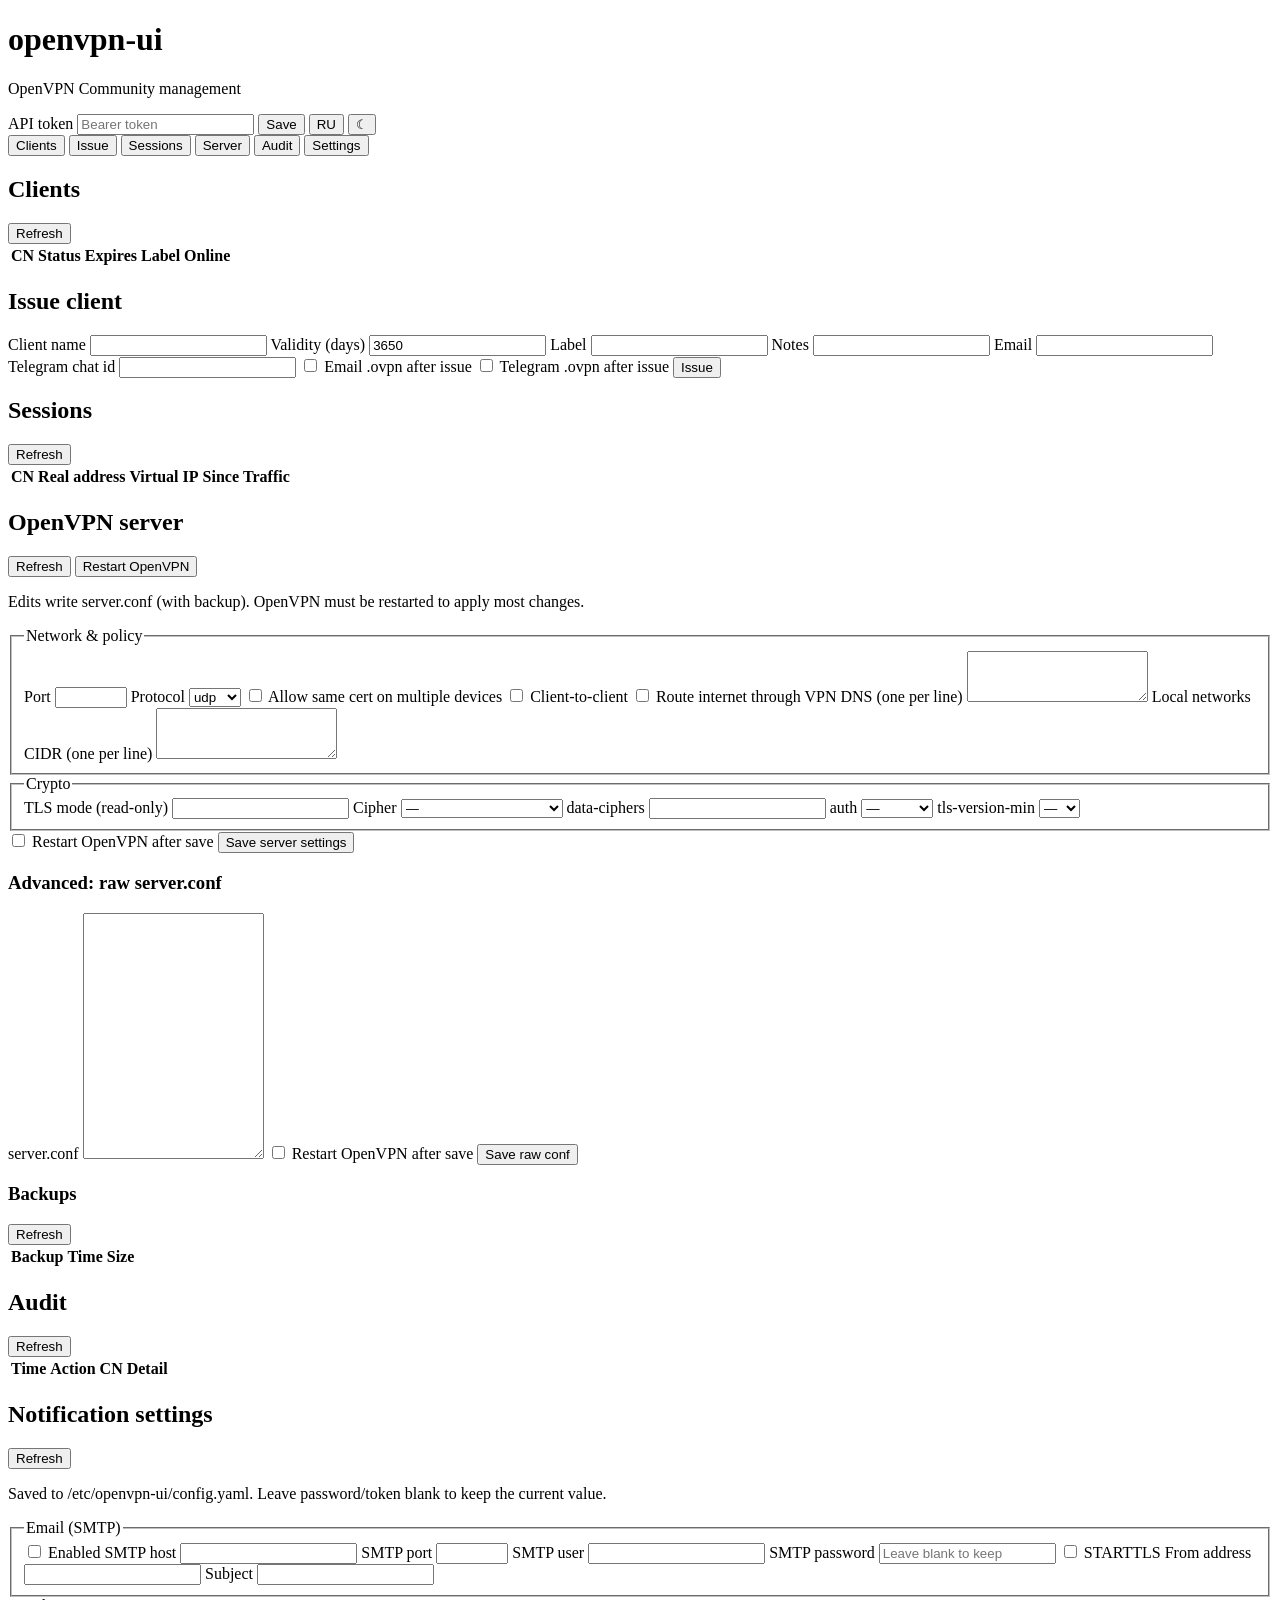
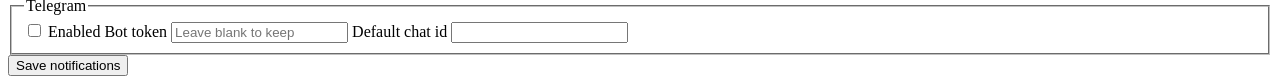
==== src/openvpn_ui/web/index.html @ c20dd94a "Rename project from vpnctl to openvpn-ui. Package openvpn_ui, CLI/systemd/paths, and docs updated fo" ====
<!DOCTYPE html>
<html lang="en" data-theme="dark" data-lang="en">
<head>
  <meta charset="utf-8" />
  <meta name="viewport" content="width=device-width, initial-scale=1" />
  <title>openvpn-ui</title>
  <link rel="stylesheet" href="/static/styles.css" />
  <script>
    (() => {
      const themeKey = "openvpn_ui_theme";
      const langKey = "openvpn_ui_lang";
      const savedTheme = localStorage.getItem(themeKey);
      const theme = savedTheme === "light" || savedTheme === "dark"
        ? savedTheme
        : (window.matchMedia("(prefers-color-scheme: light)").matches ? "light" : "dark");
      document.documentElement.setAttribute("data-theme", theme);
      const savedLang = localStorage.getItem(langKey);
      const lang = savedLang === "ru" || savedLang === "en"
        ? savedLang
        : (navigator.language || "").toLowerCase().startsWith("ru") ? "ru" : "en";
      document.documentElement.setAttribute("data-lang", lang);
      document.documentElement.lang = lang;
    })();
  </script>
</head>
<body>
  <header class="top">
    <div class="brand">
      <h1>openvpn-ui</h1>
      <p class="tag" data-i18n="tag">OpenVPN Community management</p>
    </div>
    <div class="token-box">
      <label for="token" data-i18n="token_label">API token</label>
      <input id="token" type="password" autocomplete="off" data-i18n-placeholder="token_placeholder" placeholder="Bearer token" />
      <button type="button" id="save-token" class="secondary" data-i18n="save">Save</button>
      <button type="button" id="lang-toggle" class="secondary icon-btn" title="Language" aria-label="Language">RU</button>
      <button type="button" id="theme-toggle" class="secondary icon-btn" title="Theme" aria-label="Toggle theme">☾</button>
    </div>
  </header>

  <nav class="tabs" role="tablist">
    <button type="button" class="tab active" data-tab="clients" data-i18n="tab_clients">Clients</button>
    <button type="button" class="tab" data-tab="issue" data-i18n="tab_issue">Issue</button>
    <button type="button" class="tab" data-tab="sessions" data-i18n="tab_sessions">Sessions</button>
    <button type="button" class="tab" data-tab="server" data-i18n="tab_server">Server</button>
    <button type="button" class="tab" data-tab="audit" data-i18n="tab_audit">Audit</button>
    <button type="button" class="tab" data-tab="settings" data-i18n="tab_settings">Settings</button>
  </nav>

  <main>
    <p id="status" class="status" hidden></p>

    <section id="panel-clients" class="panel active">
      <div class="panel-head">
        <h2 data-i18n="clients_title">Clients</h2>
        <button type="button" id="refresh-clients" data-i18n="refresh">Refresh</button>
      </div>
      <div id="expiry-banner" class="banner" hidden></div>
      <div class="table-wrap">
        <table>
          <thead>
            <tr>
              <th data-i18n="col_cn">CN</th>
              <th data-i18n="col_status">Status</th>
              <th data-i18n="col_expires">Expires</th>
              <th data-i18n="col_label">Label</th>
              <th data-i18n="col_online">Online</th>
              <th></th>
            </tr>
          </thead>
          <tbody id="clients-body"></tbody>
        </table>
      </div>
    </section>

    <section id="panel-issue" class="panel">
      <div class="panel-head"><h2 data-i18n="issue_title">Issue client</h2></div>
      <form id="issue-form" class="form">
        <label><span data-i18n="form_cn">Client name</span> <input name="cn" required pattern="[A-Za-z0-9_-]{1,64}" /></label>
        <label><span data-i18n="form_days">Validity (days)</span> <input name="days" type="number" value="3650" min="1" /></label>
        <label><span data-i18n="form_label">Label</span> <input name="label" /></label>
        <label><span data-i18n="form_notes">Notes</span> <input name="notes" /></label>
        <label><span data-i18n="form_email">Email</span> <input name="email" type="email" /></label>
        <label><span data-i18n="form_telegram">Telegram chat id</span> <input name="telegram_chat_id" /></label>
        <label class="check"><input name="deliver_email" type="checkbox" /> <span data-i18n="form_deliver_email">Email .ovpn after issue</span></label>
        <label class="check"><input name="deliver_telegram" type="checkbox" /> <span data-i18n="form_deliver_telegram">Telegram .ovpn after issue</span></label>
        <button type="submit" data-i18n="form_issue">Issue</button>
      </form>
    </section>

    <section id="panel-sessions" class="panel">
      <div class="panel-head">
        <h2 data-i18n="sessions_title">Sessions</h2>
        <button type="button" id="refresh-sessions" data-i18n="refresh">Refresh</button>
      </div>
      <div class="table-wrap">
        <table>
          <thead>
            <tr>
              <th data-i18n="col_cn">CN</th>
              <th data-i18n="col_real">Real address</th>
              <th data-i18n="col_virtual">Virtual IP</th>
              <th data-i18n="col_since">Since</th>
              <th data-i18n="col_traffic">Traffic</th>
              <th></th>
            </tr>
          </thead>
          <tbody id="sessions-body"></tbody>
        </table>
      </div>
    </section>

    <section id="panel-server" class="panel">
      <div class="panel-head">
        <h2 data-i18n="server_title">OpenVPN server</h2>
        <div class="actions">
          <button type="button" id="refresh-server" class="secondary" data-i18n="refresh">Refresh</button>
          <button type="button" id="restart-server" class="danger" data-i18n="server_restart">Restart OpenVPN</button>
        </div>
      </div>
      <p class="hint" data-i18n="server_hint">Edits write server.conf (with backup). OpenVPN must be restarted to apply most changes.</p>
      <div id="server-service" class="service-card"></div>
      <form id="server-form" class="settings-grid">
        <fieldset class="form">
          <legend data-i18n="server_network">Network &amp; policy</legend>
          <label><span data-i18n="server_port">Port</span> <input name="port" type="number" min="1" max="65535" /></label>
          <label><span data-i18n="server_proto">Protocol</span>
            <select name="proto">
              <option value="udp">udp</option>
              <option value="tcp">tcp</option>
              <option value="udp6">udp6</option>
              <option value="tcp6">tcp6</option>
            </select>
          </label>
          <label class="check"><input name="duplicate_cn" type="checkbox" /> <span data-i18n="server_duplicate_cn">Allow same cert on multiple devices</span></label>
          <label class="check"><input name="client_to_client" type="checkbox" /> <span data-i18n="server_client_to_client">Client-to-client</span></label>
          <label class="check"><input name="redirect_gateway" type="checkbox" /> <span data-i18n="server_redirect_gateway">Route internet through VPN</span></label>
          <label><span data-i18n="server_dns">DNS (one per line)</span> <textarea name="dns" rows="3"></textarea></label>
          <label><span data-i18n="server_local_networks">Local networks CIDR (one per line)</span> <textarea name="local_networks" rows="3"></textarea></label>
        </fieldset>
        <fieldset class="form">
          <legend data-i18n="server_crypto">Crypto</legend>
          <label><span data-i18n="server_tls_mode">TLS mode (read-only)</span> <input name="tls_mode" readonly /></label>
          <label><span data-i18n="server_cipher">Cipher</span>
            <select name="cipher">
              <option value="">—</option>
              <option>AES-128-GCM</option>
              <option>AES-192-GCM</option>
              <option>AES-256-GCM</option>
              <option>AES-128-CBC</option>
              <option>AES-192-CBC</option>
              <option>AES-256-CBC</option>
              <option>CHACHA20-POLY1305</option>
            </select>
          </label>
          <label><span data-i18n="server_data_ciphers">data-ciphers</span> <input name="data_ciphers" autocomplete="off" /></label>
          <label><span data-i18n="server_auth">auth</span>
            <select name="auth">
              <option value="">—</option>
              <option>SHA256</option>
              <option>SHA384</option>
              <option>SHA512</option>
              <option>SHA1</option>
            </select>
          </label>
          <label><span data-i18n="server_tls_min">tls-version-min</span>
            <select name="tls_version_min">
              <option value="">—</option>
              <option>1.2</option>
              <option>1.3</option>
            </select>
          </label>
        </fieldset>
        <div class="settings-actions server-actions">
          <label class="check"><input name="restart" type="checkbox" /> <span data-i18n="server_restart_after">Restart OpenVPN after save</span></label>
          <button type="submit" data-i18n="server_save">Save server settings</button>
        </div>
      </form>

      <div class="panel-head subhead">
        <h3 data-i18n="server_raw_title">Advanced: raw server.conf</h3>
      </div>
      <form id="server-raw-form" class="form form-wide">
        <label><span data-i18n="server_raw_label">server.conf</span> <textarea name="content" rows="16" spellcheck="false"></textarea></label>
        <label class="check"><input name="restart" type="checkbox" /> <span data-i18n="server_restart_after">Restart OpenVPN after save</span></label>
        <button type="submit" class="danger" data-i18n="server_raw_save">Save raw conf</button>
      </form>

      <div class="panel-head subhead">
        <h3 data-i18n="server_backups_title">Backups</h3>
        <button type="button" id="refresh-backups" class="secondary" data-i18n="refresh">Refresh</button>
      </div>
      <div class="table-wrap">
        <table>
          <thead>
            <tr>
              <th data-i18n="col_backup">Backup</th>
              <th data-i18n="col_time">Time</th>
              <th data-i18n="col_size">Size</th>
              <th></th>
            </tr>
          </thead>
          <tbody id="backups-body"></tbody>
        </table>
      </div>
    </section>

    <section id="panel-audit" class="panel">
      <div class="panel-head">
        <h2 data-i18n="audit_title">Audit</h2>
        <button type="button" id="refresh-audit" data-i18n="refresh">Refresh</button>
      </div>
      <div class="table-wrap">
        <table>
          <thead>
            <tr>
              <th data-i18n="col_time">Time</th>
              <th data-i18n="col_action">Action</th>
              <th data-i18n="col_cn">CN</th>
              <th data-i18n="col_detail">Detail</th>
            </tr>
          </thead>
          <tbody id="audit-body"></tbody>
        </table>
      </div>
    </section>

    <section id="panel-settings" class="panel">
      <div class="panel-head">
        <h2 data-i18n="settings_title">Notification settings</h2>
        <button type="button" id="refresh-settings" class="secondary" data-i18n="refresh">Refresh</button>
      </div>
      <p class="hint" data-i18n="settings_hint">Saved to /etc/openvpn-ui/config.yaml. Leave password/token blank to keep the current value.</p>
      <form id="settings-form" class="settings-grid">
        <fieldset class="form">
          <legend data-i18n="settings_mail">Email (SMTP)</legend>
          <label class="check"><input name="mail_enabled" type="checkbox" /> <span data-i18n="settings_enabled">Enabled</span></label>
          <label><span data-i18n="settings_smtp_host">SMTP host</span> <input name="smtp_host" autocomplete="off" /></label>
          <label><span data-i18n="settings_smtp_port">SMTP port</span> <input name="smtp_port" type="number" min="1" max="65535" /></label>
          <label><span data-i18n="settings_smtp_user">SMTP user</span> <input name="smtp_user" autocomplete="off" /></label>
          <label><span data-i18n="settings_smtp_password">SMTP password</span> <input name="smtp_password" type="password" autocomplete="new-password" data-i18n-placeholder="settings_secret_keep" placeholder="Leave blank to keep" /></label>
          <label class="check"><input name="use_tls" type="checkbox" /> <span data-i18n="settings_use_tls">STARTTLS</span></label>
          <label><span data-i18n="settings_from_addr">From address</span> <input name="from_addr" type="email" autocomplete="off" /></label>
          <label><span data-i18n="settings_subject">Subject</span> <input name="subject" autocomplete="off" /></label>
        </fieldset>
        <fieldset class="form">
          <legend data-i18n="settings_telegram">Telegram</legend>
          <label class="check"><input name="tg_enabled" type="checkbox" /> <span data-i18n="settings_enabled">Enabled</span></label>
          <label><span data-i18n="settings_bot_token">Bot token</span> <input name="bot_token" type="password" autocomplete="new-password" data-i18n-placeholder="settings_secret_keep" placeholder="Leave blank to keep" /></label>
          <label><span data-i18n="settings_chat_id">Default chat id</span> <input name="chat_id" autocomplete="off" /></label>
        </fieldset>
        <div class="settings-actions">
          <button type="submit" data-i18n="settings_save">Save notifications</button>
        </div>
      </form>
    </section>
  </main>

  <script src="/static/app.js"></script>
</body>
</html>
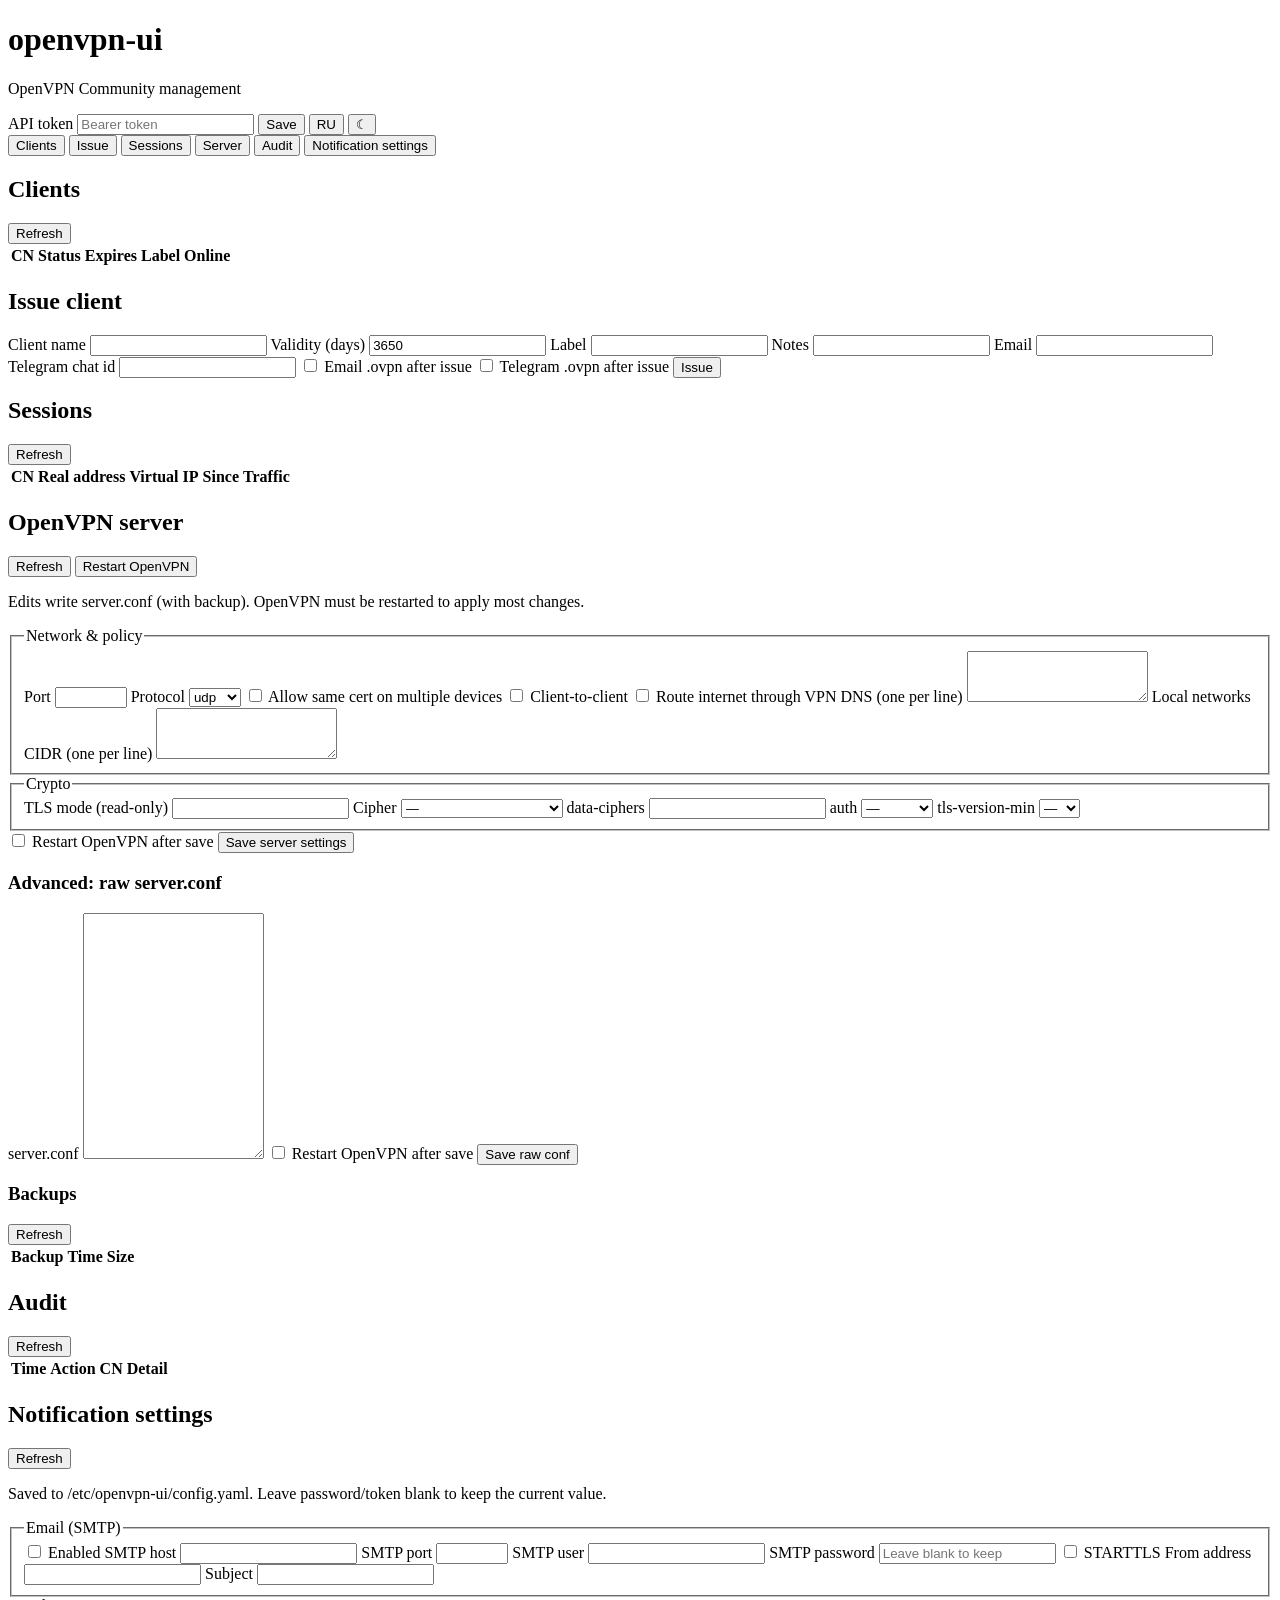
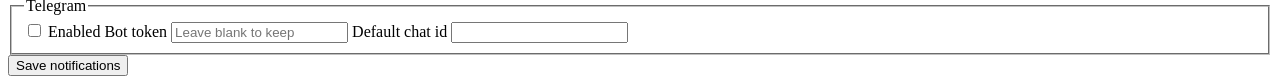
==== commit f28b4b7e: "Rename Settings tab to Notification settings." ====
--- a/src/openvpn_ui/web/index.html
+++ b/src/openvpn_ui/web/index.html
@@ -44,7 +44,7 @@
     <button type="button" class="tab" data-tab="sessions" data-i18n="tab_sessions">Sessions</button>
     <button type="button" class="tab" data-tab="server" data-i18n="tab_server">Server</button>
     <button type="button" class="tab" data-tab="audit" data-i18n="tab_audit">Audit</button>
-    <button type="button" class="tab" data-tab="settings" data-i18n="tab_settings">Settings</button>
+    <button type="button" class="tab" data-tab="settings" data-i18n="tab_settings">Notification settings</button>
   </nav>
 
   <main>
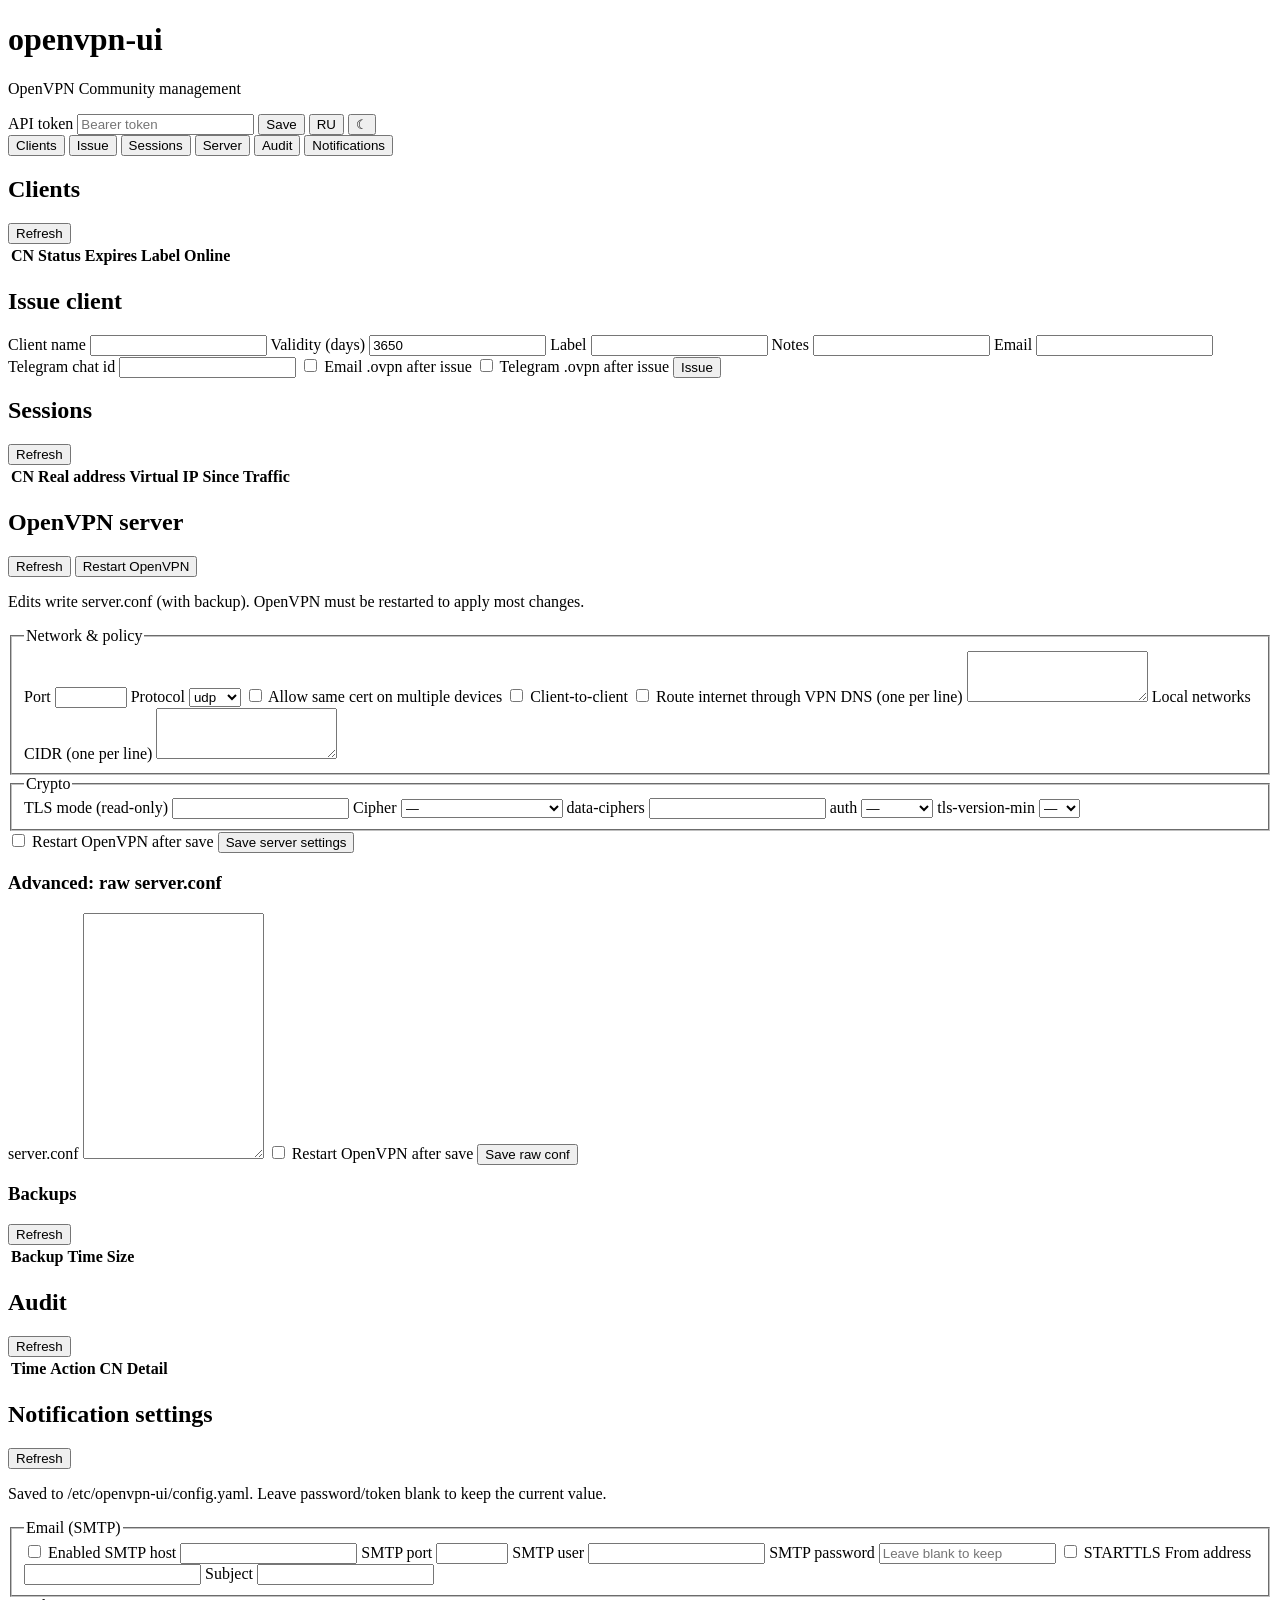
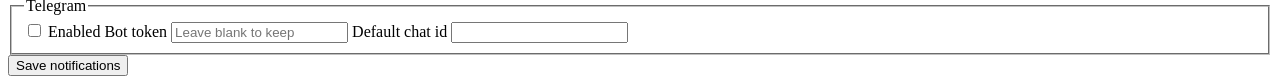
==== commit dca07a60: "Shorten Settings tab label to Notifications." ====
--- a/src/openvpn_ui/web/index.html
+++ b/src/openvpn_ui/web/index.html
@@ -44,7 +44,7 @@
     <button type="button" class="tab" data-tab="sessions" data-i18n="tab_sessions">Sessions</button>
     <button type="button" class="tab" data-tab="server" data-i18n="tab_server">Server</button>
     <button type="button" class="tab" data-tab="audit" data-i18n="tab_audit">Audit</button>
-    <button type="button" class="tab" data-tab="settings" data-i18n="tab_settings">Notification settings</button>
+    <button type="button" class="tab" data-tab="settings" data-i18n="tab_settings">Notifications</button>
   </nav>
 
   <main>
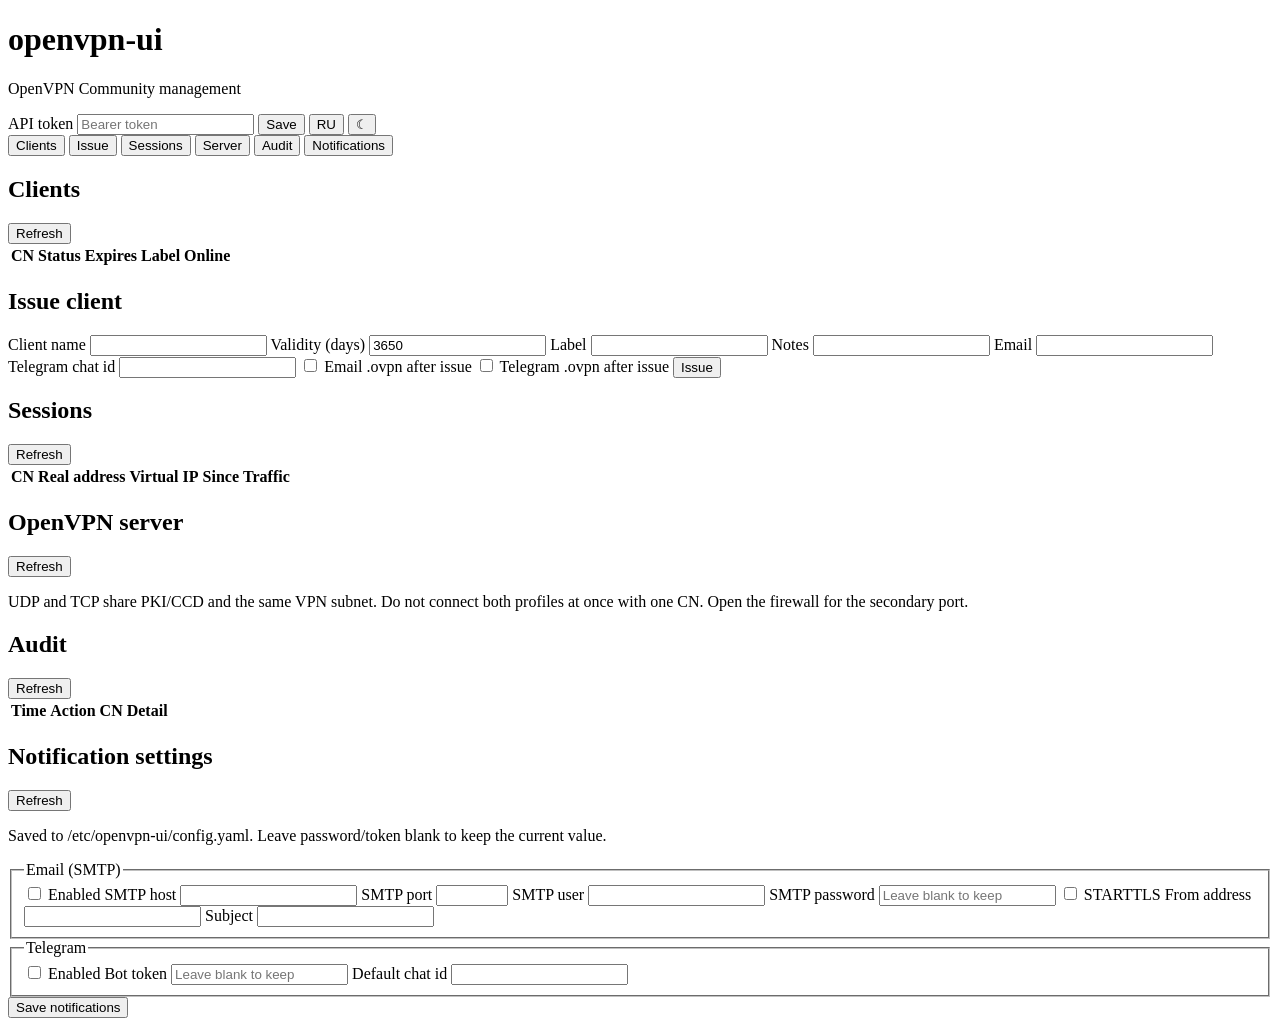
==== commit 8f9f829d: "Add dual UDP/TCP OpenVPN instances and per-proto client profiles (v0.3.0). One Server tab manages bo" ====
--- a/src/openvpn_ui/web/index.html
+++ b/src/openvpn_ui/web/index.html
@@ -113,96 +113,10 @@
     <section id="panel-server" class="panel">
       <div class="panel-head">
         <h2 data-i18n="server_title">OpenVPN server</h2>
-        <div class="actions">
-          <button type="button" id="refresh-server" class="secondary" data-i18n="refresh">Refresh</button>
-          <button type="button" id="restart-server" class="danger" data-i18n="server_restart">Restart OpenVPN</button>
-        </div>
+        <button type="button" id="refresh-server" class="secondary" data-i18n="refresh">Refresh</button>
       </div>
-      <p class="hint" data-i18n="server_hint">Edits write server.conf (with backup). OpenVPN must be restarted to apply most changes.</p>
-      <div id="server-service" class="service-card"></div>
-      <form id="server-form" class="settings-grid">
-        <fieldset class="form">
-          <legend data-i18n="server_network">Network &amp; policy</legend>
-          <label><span data-i18n="server_port">Port</span> <input name="port" type="number" min="1" max="65535" /></label>
-          <label><span data-i18n="server_proto">Protocol</span>
-            <select name="proto">
-              <option value="udp">udp</option>
-              <option value="tcp">tcp</option>
-              <option value="udp6">udp6</option>
-              <option value="tcp6">tcp6</option>
-            </select>
-          </label>
-          <label class="check"><input name="duplicate_cn" type="checkbox" /> <span data-i18n="server_duplicate_cn">Allow same cert on multiple devices</span></label>
-          <label class="check"><input name="client_to_client" type="checkbox" /> <span data-i18n="server_client_to_client">Client-to-client</span></label>
-          <label class="check"><input name="redirect_gateway" type="checkbox" /> <span data-i18n="server_redirect_gateway">Route internet through VPN</span></label>
-          <label><span data-i18n="server_dns">DNS (one per line)</span> <textarea name="dns" rows="3"></textarea></label>
-          <label><span data-i18n="server_local_networks">Local networks CIDR (one per line)</span> <textarea name="local_networks" rows="3"></textarea></label>
-        </fieldset>
-        <fieldset class="form">
-          <legend data-i18n="server_crypto">Crypto</legend>
-          <label><span data-i18n="server_tls_mode">TLS mode (read-only)</span> <input name="tls_mode" readonly /></label>
-          <label><span data-i18n="server_cipher">Cipher</span>
-            <select name="cipher">
-              <option value="">—</option>
-              <option>AES-128-GCM</option>
-              <option>AES-192-GCM</option>
-              <option>AES-256-GCM</option>
-              <option>AES-128-CBC</option>
-              <option>AES-192-CBC</option>
-              <option>AES-256-CBC</option>
-              <option>CHACHA20-POLY1305</option>
-            </select>
-          </label>
-          <label><span data-i18n="server_data_ciphers">data-ciphers</span> <input name="data_ciphers" autocomplete="off" /></label>
-          <label><span data-i18n="server_auth">auth</span>
-            <select name="auth">
-              <option value="">—</option>
-              <option>SHA256</option>
-              <option>SHA384</option>
-              <option>SHA512</option>
-              <option>SHA1</option>
-            </select>
-          </label>
-          <label><span data-i18n="server_tls_min">tls-version-min</span>
-            <select name="tls_version_min">
-              <option value="">—</option>
-              <option>1.2</option>
-              <option>1.3</option>
-            </select>
-          </label>
-        </fieldset>
-        <div class="settings-actions server-actions">
-          <label class="check"><input name="restart" type="checkbox" /> <span data-i18n="server_restart_after">Restart OpenVPN after save</span></label>
-          <button type="submit" data-i18n="server_save">Save server settings</button>
-        </div>
-      </form>
-
-      <div class="panel-head subhead">
-        <h3 data-i18n="server_raw_title">Advanced: raw server.conf</h3>
-      </div>
-      <form id="server-raw-form" class="form form-wide">
-        <label><span data-i18n="server_raw_label">server.conf</span> <textarea name="content" rows="16" spellcheck="false"></textarea></label>
-        <label class="check"><input name="restart" type="checkbox" /> <span data-i18n="server_restart_after">Restart OpenVPN after save</span></label>
-        <button type="submit" class="danger" data-i18n="server_raw_save">Save raw conf</button>
-      </form>
-
-      <div class="panel-head subhead">
-        <h3 data-i18n="server_backups_title">Backups</h3>
-        <button type="button" id="refresh-backups" class="secondary" data-i18n="refresh">Refresh</button>
-      </div>
-      <div class="table-wrap">
-        <table>
-          <thead>
-            <tr>
-              <th data-i18n="col_backup">Backup</th>
-              <th data-i18n="col_time">Time</th>
-              <th data-i18n="col_size">Size</th>
-              <th></th>
-            </tr>
-          </thead>
-          <tbody id="backups-body"></tbody>
-        </table>
-      </div>
+      <p id="server-hint" class="hint" data-i18n="server_dual_hint">UDP and TCP share PKI/CCD and the same VPN subnet. Do not connect both profiles at once with one CN. Open the firewall for the secondary port.</p>
+      <div id="server-instances" class="instance-grid"></div>
     </section>
 
     <section id="panel-audit" class="panel">
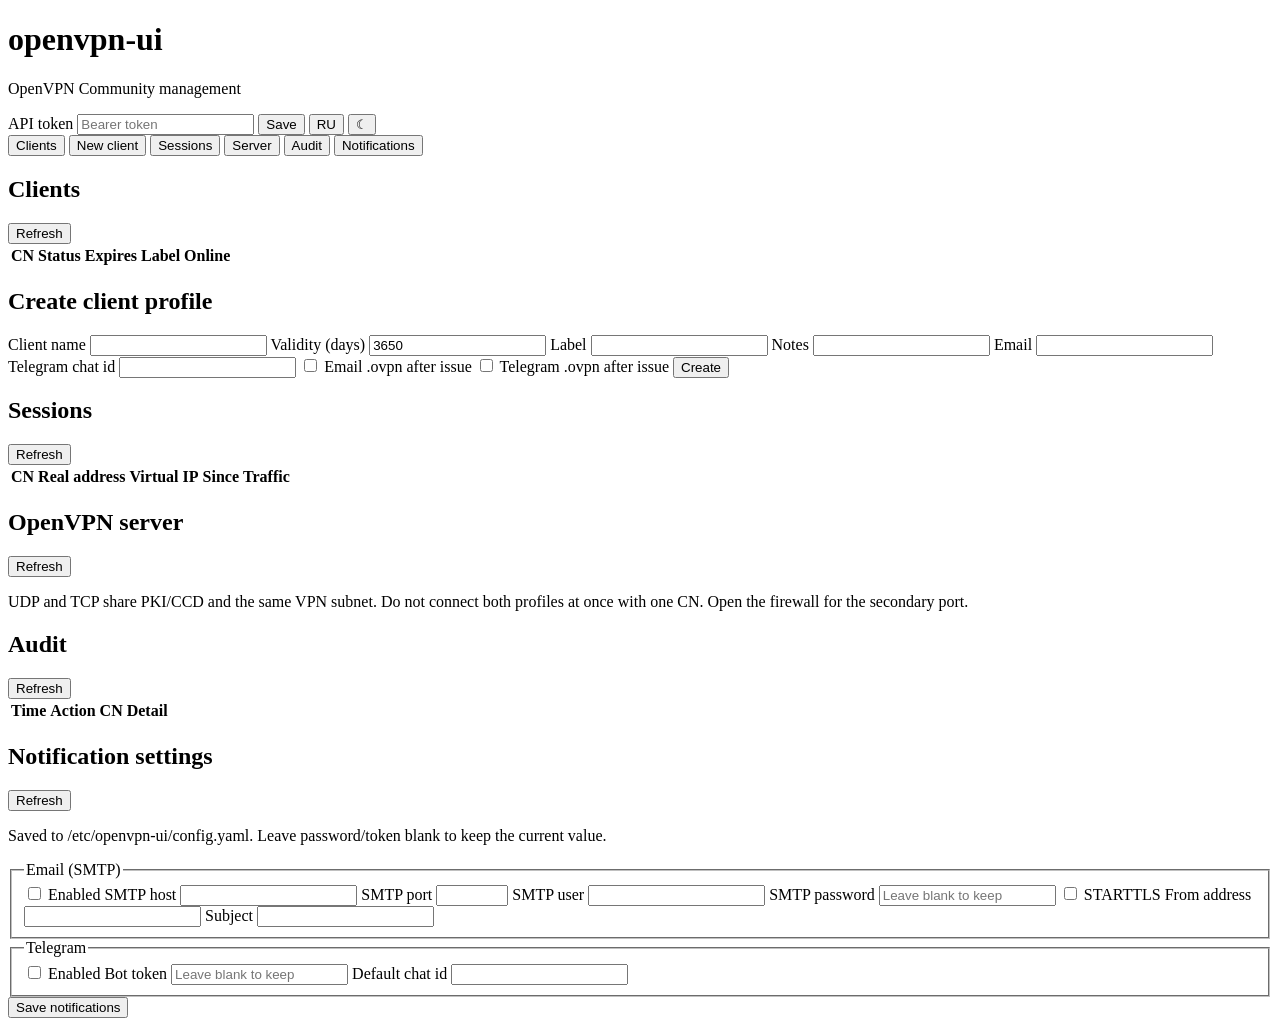
==== commit 97debec6: "Rename Issue wording to Create client profile. Tab, form, success toast, and audit label now match c" ====
--- a/src/openvpn_ui/web/index.html
+++ b/src/openvpn_ui/web/index.html
@@ -40,7 +40,7 @@
 
   <nav class="tabs" role="tablist">
     <button type="button" class="tab active" data-tab="clients" data-i18n="tab_clients">Clients</button>
-    <button type="button" class="tab" data-tab="issue" data-i18n="tab_issue">Issue</button>
+    <button type="button" class="tab" data-tab="issue" data-i18n="tab_issue">New client</button>
     <button type="button" class="tab" data-tab="sessions" data-i18n="tab_sessions">Sessions</button>
     <button type="button" class="tab" data-tab="server" data-i18n="tab_server">Server</button>
     <button type="button" class="tab" data-tab="audit" data-i18n="tab_audit">Audit</button>
@@ -74,7 +74,7 @@
     </section>
 
     <section id="panel-issue" class="panel">
-      <div class="panel-head"><h2 data-i18n="issue_title">Issue client</h2></div>
+      <div class="panel-head"><h2 data-i18n="issue_title">Create client profile</h2></div>
       <form id="issue-form" class="form">
         <label><span data-i18n="form_cn">Client name</span> <input name="cn" required pattern="[A-Za-z0-9_-]{1,64}" /></label>
         <label><span data-i18n="form_days">Validity (days)</span> <input name="days" type="number" value="3650" min="1" /></label>
@@ -84,7 +84,7 @@
         <label><span data-i18n="form_telegram">Telegram chat id</span> <input name="telegram_chat_id" /></label>
         <label class="check"><input name="deliver_email" type="checkbox" /> <span data-i18n="form_deliver_email">Email .ovpn after issue</span></label>
         <label class="check"><input name="deliver_telegram" type="checkbox" /> <span data-i18n="form_deliver_telegram">Telegram .ovpn after issue</span></label>
-        <button type="submit" data-i18n="form_issue">Issue</button>
+        <button type="submit" data-i18n="form_issue">Create</button>
       </form>
     </section>
 
